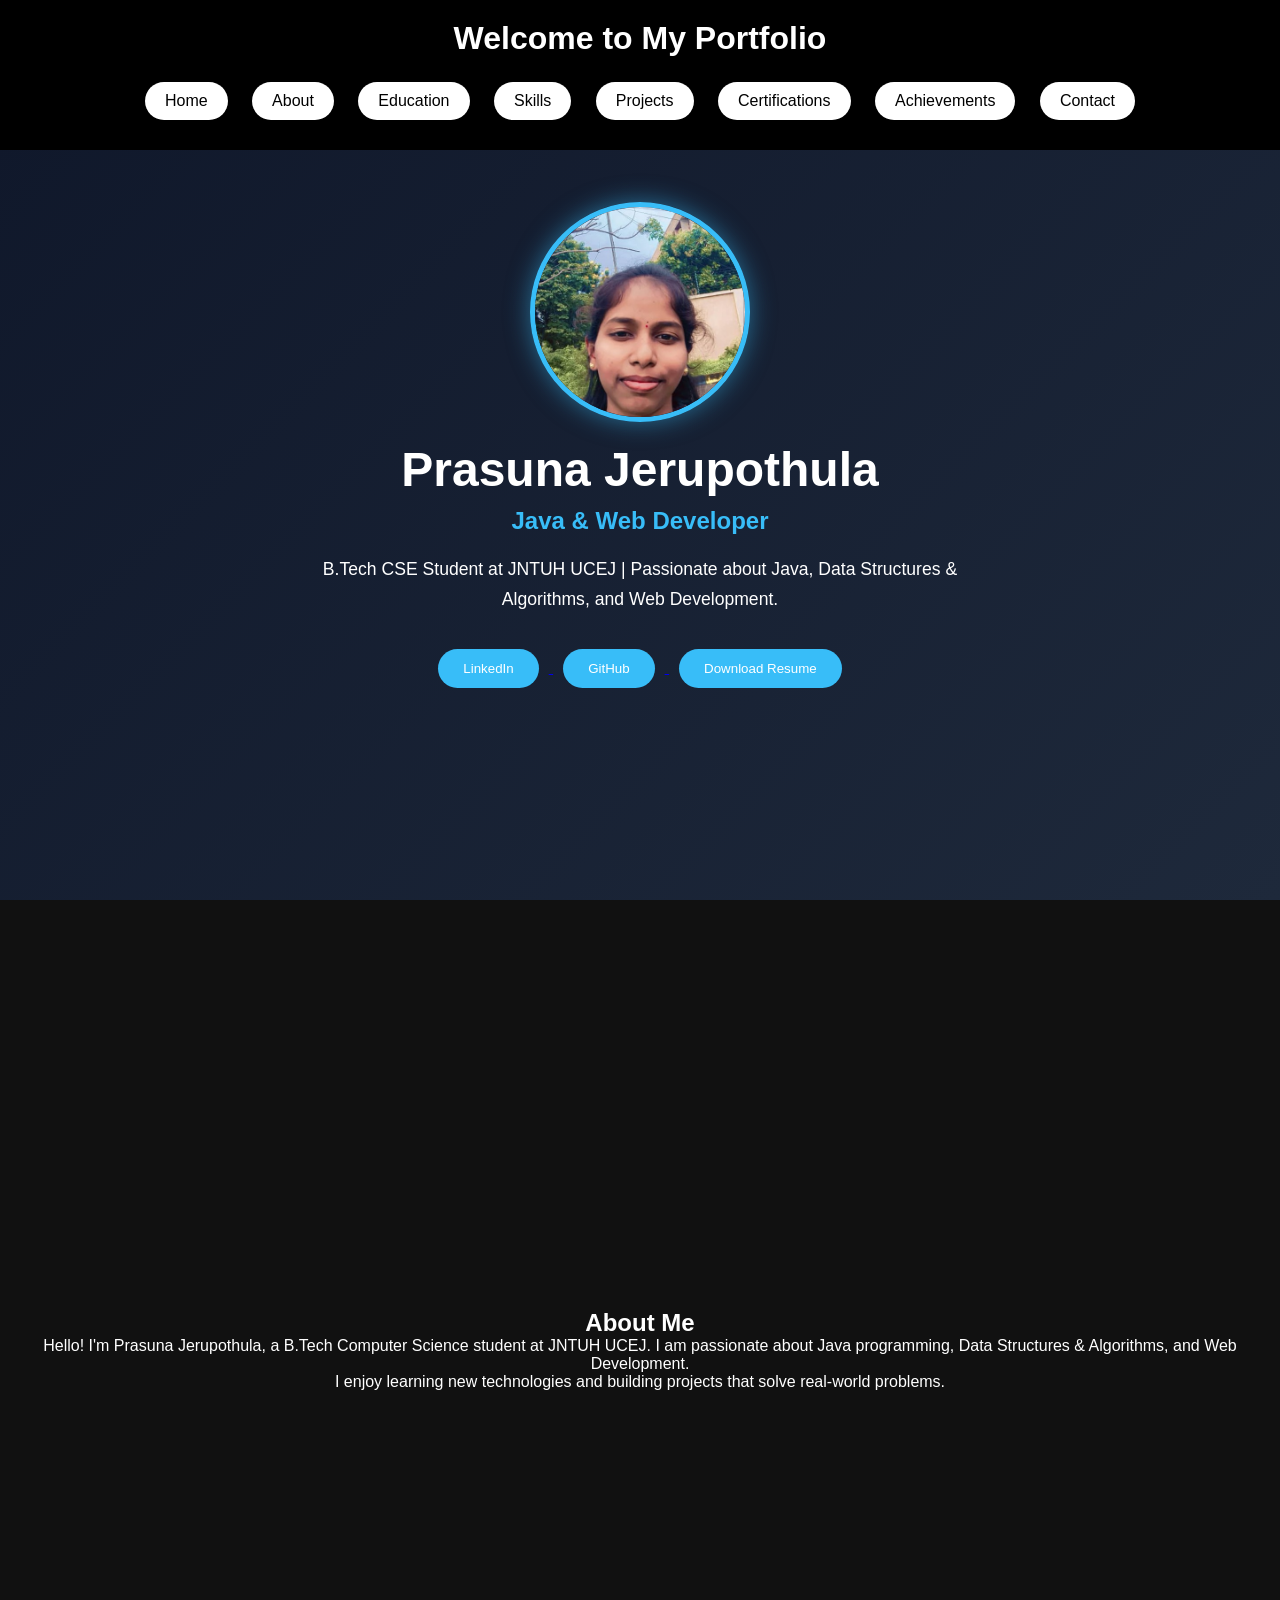
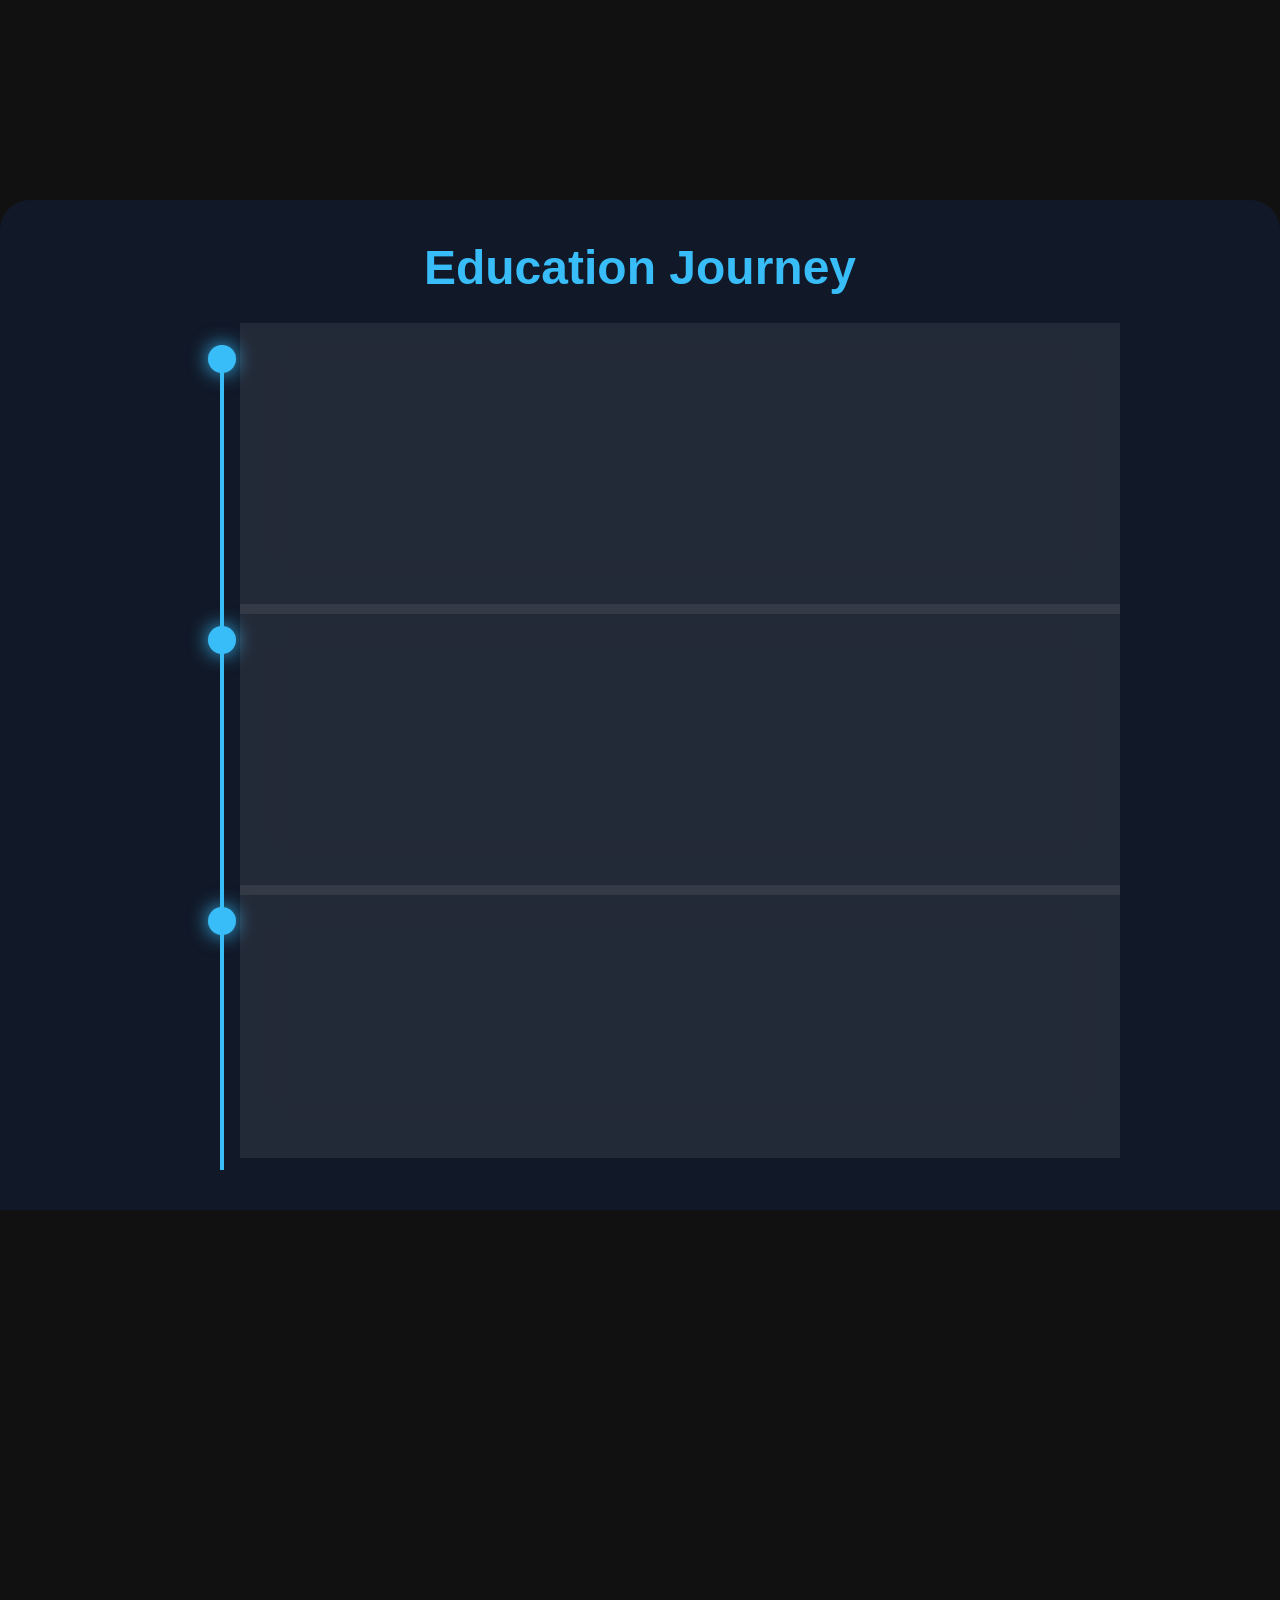
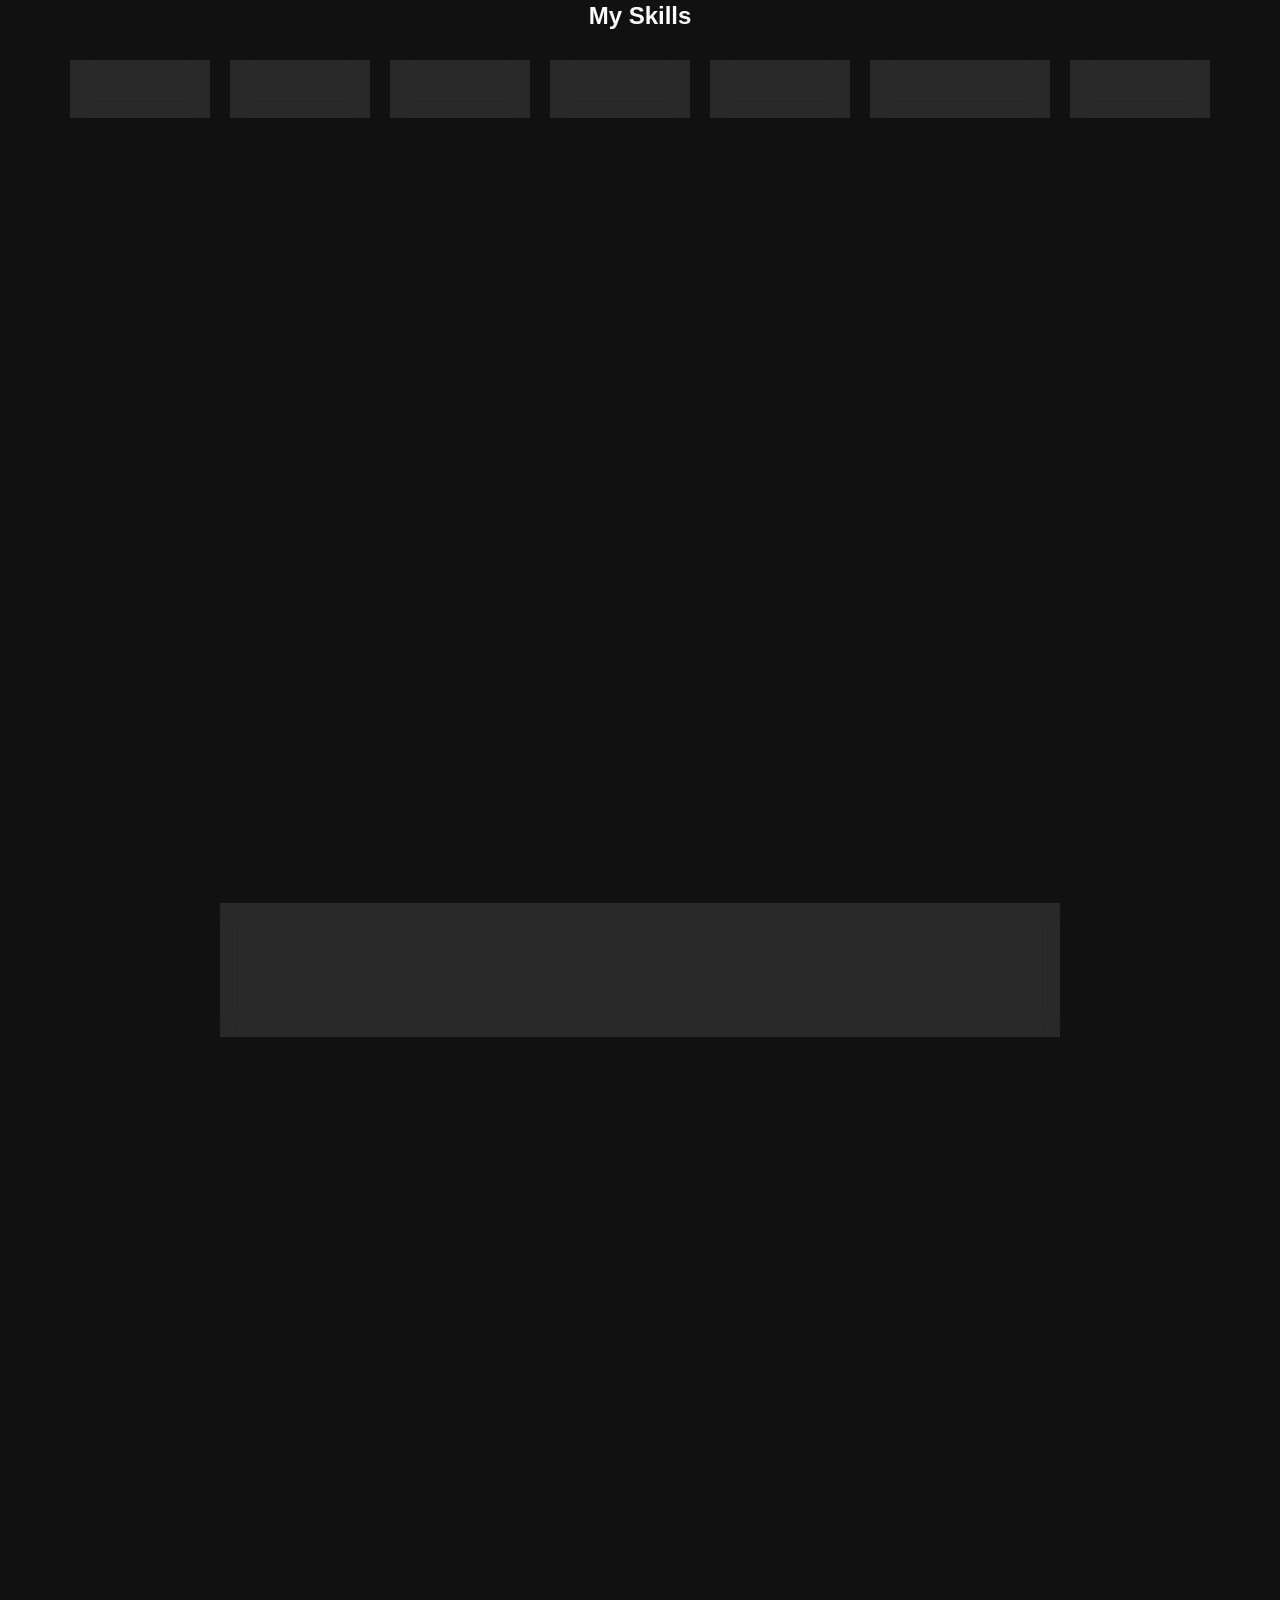
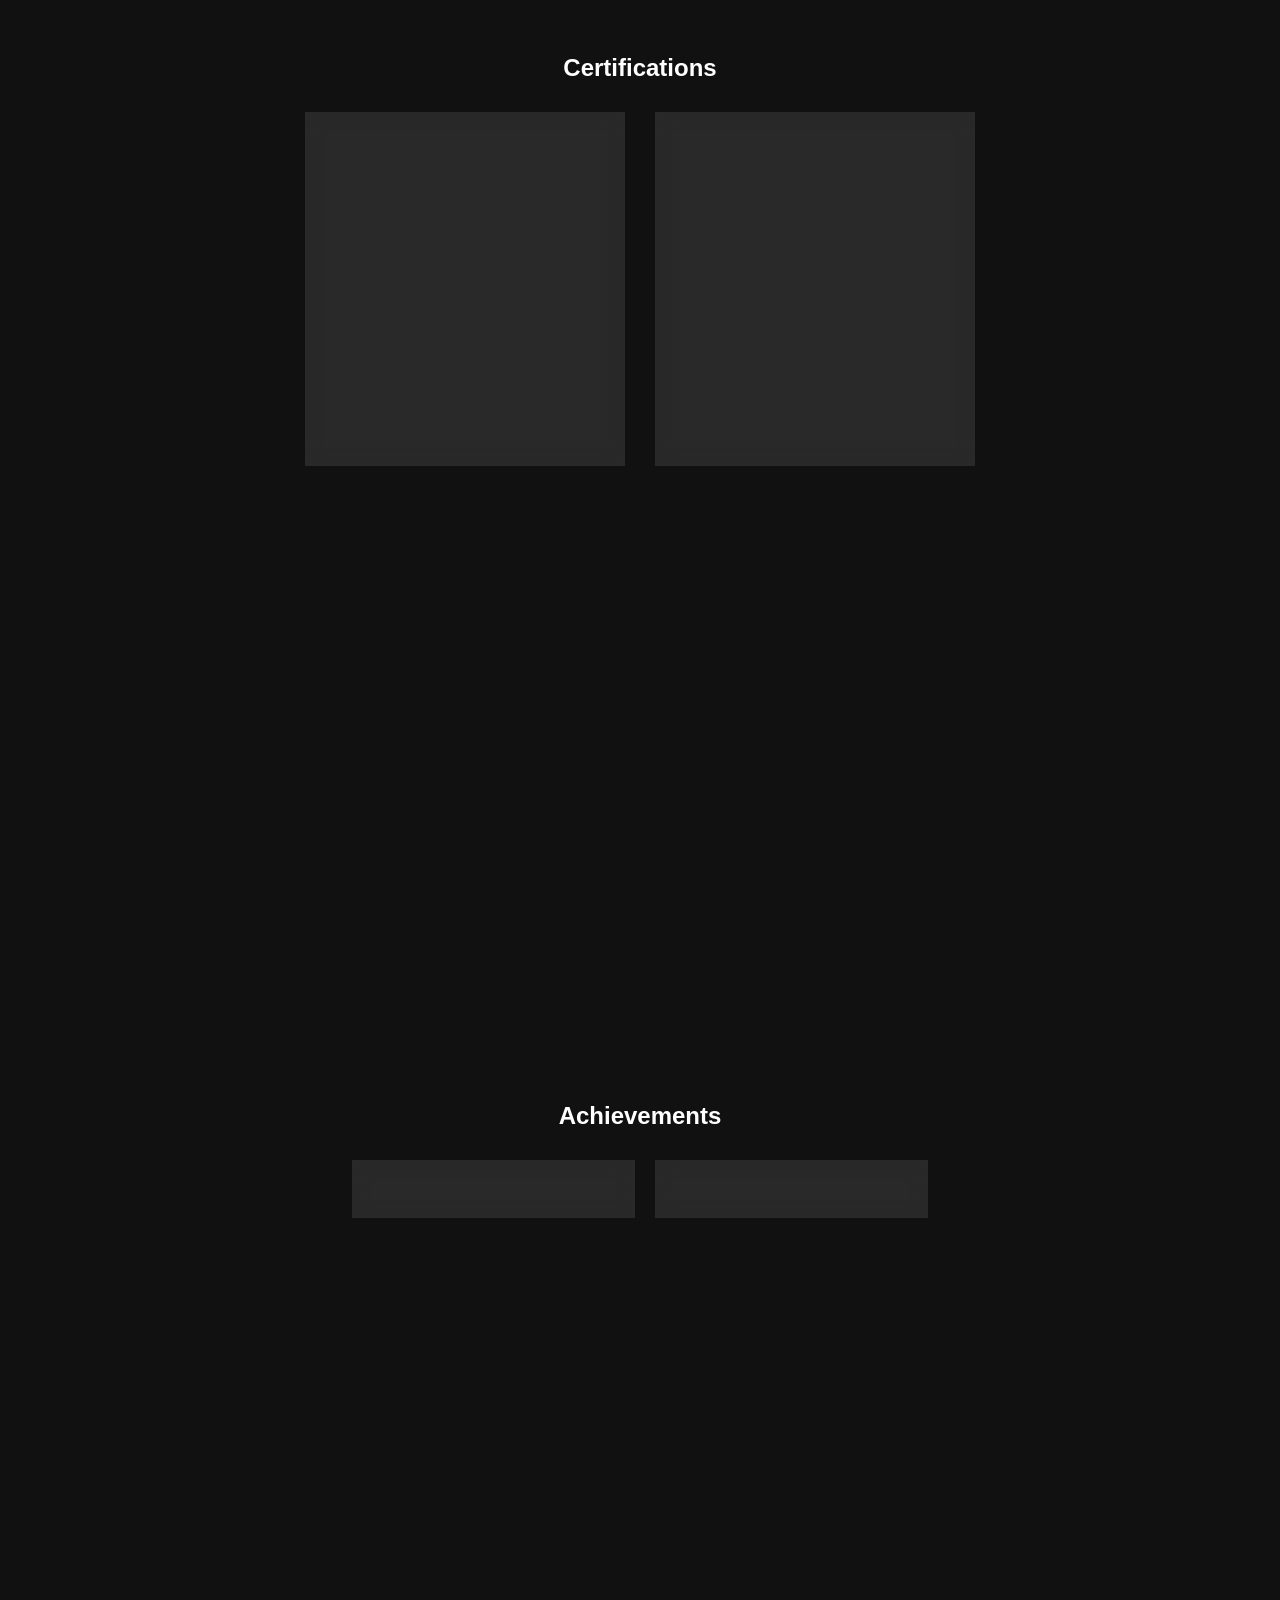
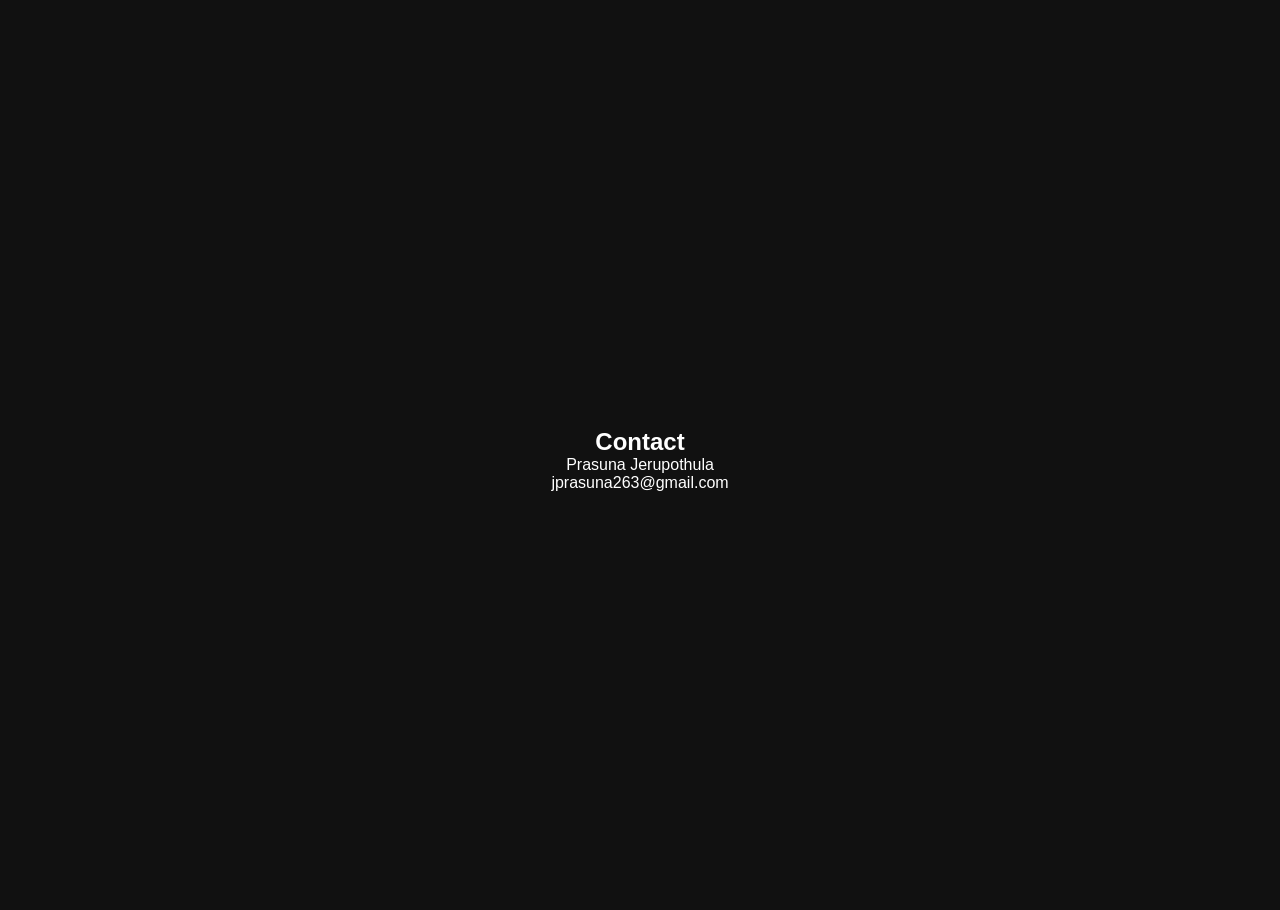
==== index.html @ fb0a6ddb "Rename portfolio.html to index.html" ====
<!DOCTYPE html>
<html lang="en">
<head>
    <meta charset="UTF-8">
    <meta name="viewport" content="width=device-width, initial-scale=1.0">
    <title>Portfolio</title>

    <link rel="stylesheet" href="style.css">
</head>

<body>

<header>
    <h1>Welcome to My Portfolio</h1>

    <nav>
        <a href="#home"><button>Home</button></a>
        <a href="#about"><button>About</button></a>
        <a href="#education"><button>Education</button></a>
        <a href="#skills"><button>Skills</button></a>
        <a href="#projects"><button>Projects</button></a>
        <a href="#certifications"><button>Certifications</button></a>
        <a href="#achievements"><button>Achievements</button></a>
        <a href="#contact"><button>Contact</button></a>
    </nav>
</header>

<main>
  <section id="home" class="hero">

    <img src="prasuna_jerupothula.jpeg" alt="Prasuna Profile" class="profile-pic">

    <h1>Prasuna Jerupothula</h1>

    <h2>Java & Web Developer</h2>

    <p>
        B.Tech CSE Student at JNTUH UCEJ | Passionate about Java,
        Data Structures & Algorithms, and Web Development.
    </p>

    <div class="hero-buttons">

        <a href="https://linkedin.com/in/j-prasuna-7b04a632a" target="_blank">
            <button>LinkedIn</button>
        </a>

        <a href="https://github.com/Prasuna-Jerupothula" target="_blank">
            <button>GitHub</button>
        </a>

        <a href="Prasuna_Resume.pdf" download target="balnk">
            <button>Download Resume</button>
        </a>

    </div>

</section>
    <section id="about" class="panel about">

    <h1>About Me</h1>

    <p>
        Hello! I'm Prasuna Jerupothula, a B.Tech Computer Science student
        at JNTUH UCEJ. I am passionate about Java programming, Data Structures
        & Algorithms, and Web Development.
    </p>

    <p>
        I enjoy learning new technologies and building projects that solve
        real-world problems.
    </p>

</section>
    <section id="education" class="panel education">

    <h1 class="edu-title">Education Journey</h1>

    <div class="roadmap">

        <!-- B.Tech -->
        <div class="roadmap-item">
            <div class="roadmap-dot"></div>

            <div class="roadmap-card">
                <span class="year">2024 - 2028</span>

                <h2>B.Tech - Computer Science & Engineering</h2>

                <h3>JNTUH University College of Engineering Jagtial</h3>

                <p>
                    Currently pursuing my Bachelor's degree in Computer Science
                    and Engineering with a focus on programming, web development,
                    and problem solving.
                </p>

                <span class="status pursuing">Currently Pursuing</span>
            </div>
        </div>

        <!-- Intermediate -->
        <div class="roadmap-item">
            <div class="roadmap-dot"></div>

            <div class="roadmap-card">
                <span class="year">2022 - 2024</span>

                <h2>Intermediate Education</h2>

                <h3>TSWREIS Junior College, Rangareddy</h3>

                <p>
                    Completed Intermediate education with a strong academic
                    foundation that prepared me for engineering studies.
                </p>

                <span class="status completed">Completed</span>
            </div>
        </div>

        <!-- SSC -->
        <div class="roadmap-item">
            <div class="roadmap-dot"></div>

            <div class="roadmap-card">
                <span class="year">2022</span>

                <h2>Secondary School Education (SSC)</h2>

                <h3>TSRS & Junior College, Vangara</h3>

                <p>
                    Successfully completed secondary school education with
                    excellent academic performance.
                </p>

                <span class="status completed">Completed</span>
            </div>
        </div>

    </div>

</section>
    <section id="skills" class="panel skills">

    <h1>My Skills</h1>

    <div class="skills-container">

        <div class="skill-card">Java</div>
        <div class="skill-card">DSA</div>
        <div class="skill-card">HTML5</div>
        <div class="skill-card">CSS3</div>
        <div class="skill-card">Python</div>
        <div class="skill-card">C Programming</div>
        <div class="skill-card">GitHub</div>

    </div>

</section>

    
    <section id="projects" class="panel projects">
     <div class="project-card">
     <h1>Project</h1>
    <h2>Smart Events Discovery and Management</h2>

    <p>
        A centralized platform that helps students discover,
        register and manage events efficiently.
    </p>

</div>
        

    </section>
    <section id="certifications" class="panel certifications">

    <h1>Certifications</h1>

    <div class="certificate-container">

        <div class="certificate-card">

            <img src="ibmcybersecuritycertificate.jpeg"
                 alt="IBM Cyber Security Certificate">

            <h3>IBM Cyber Security</h3>

            <a href="ibmcybersecuritycertificate.jpeg"
               target="_blank">
                View Certificate
            </a>

        </div>

        <div class="certificate-card">

            <img src="projectparticipation.jpeg"
                 alt="Project Participation Certificate">

            <h3>Project Participation</h3>

            <a href="certificates/project-participation.jpg"
               target="_blank">
                View Certificate
            </a>

        </div>

    </div>

</section>
    
     <section id="achievements" class="panel">

    <h1>Achievements</h1>

    <div class="skills-container">

        <div class="skill-card">
            9.4 CGPA in First Year B.Tech
        </div>

        <div class="skill-card">
            Academic Project Presenter
        </div>

    </div>

</section>


    <section id="contact" class="panel contact">

        <h1>Contact</h1>

        <p>Prasuna Jerupothula</p>

        <p>jprasuna263@gmail.com</p>

    </section>

</main>

</body>
</html>
---- style.css ----
*{
    margin:0;
    padding:0;
    box-sizing:border-box;
}

html{
    scroll-behavior:smooth;
}

body{
    font-family:Arial, sans-serif;
    background:#111;
}
.hero{
    min-height:100vh;
    background:linear-gradient(135deg,#0f172a,#1e293b);
    display:flex;
    flex-direction:column;
    justify-content:center;
    align-items:center;
    text-align:center;
    color:white;
    padding:40px;
}

.profile-pic{
    width:220px;
    height:220px;
    border-radius:50%;
    object-fit:cover;
    border:5px solid #38bdf8;
    margin-bottom:20px;
    box-shadow:0 0 25px rgba(56,189,248,0.5);
}

.hero h1{
    font-size:3rem;
    margin-bottom:10px;
}

.hero h2{
    color:#38bdf8;
    margin-bottom:20px;
}

.hero p{
    max-width:700px;
    font-size:1.1rem;
    line-height:1.7;
}

.hero-buttons{
    margin-top:25px;
}

.hero-buttons button{
    padding:12px 25px;
    margin:10px;
    border:none;
    border-radius:30px;
    background:#38bdf8;
    color:white;
    cursor:pointer;
    transition:0.3s;
}

.hero-buttons button:hover{
    transform:translateY(-5px);
}

/* Header */

header{
    position:fixed;
    top:0;
    width:100%;
    background:black;
    padding:20px;
    text-align:center;
    z-index:100;
}

header h1{
    color:white;
    margin-bottom:15px;
}

header button{
    padding:10px 20px;
    margin:10px;
    border:none;
    border-radius:25px;
    cursor:pointer;
    background:white;
    font-size:16px;
    transition:0.3s;
}
header button:hover{
    background:#38bdf8;
    color:white;
    transform:translateY(-3px);
}
#about,#education,#skills,#projects,#contact{
    scroll-margin-top:120px;
}

/* Panels */

.panel{
    min-height:100vh;


    

    display:flex;
    flex-direction:column;
    justify-content:center;
    align-items:center;

    text-align:center;

    padding:40px;

    color:white;

    border-radius:30px 30px 0 0;
}
.education{
    background:#111827;
    color:white;
}

.edu-title{
    text-align:center;
    font-size:3rem;
    margin-bottom:50px;
    color:#38bdf8;
}

.roadmap{
    position:relative;
    width:80%;
    max-width:900px;
    margin:auto;
}

.roadmap::before{
    content:"";
    position:absolute;
    left:30px;
    top:0;
    width:4px;
    height:100%;
    background:#38bdf8;
}

.roadmap-item{
    position:relative;
    margin-bottom:50px;
    padding-left:80px;
}

.roadmap-dot{
    position:absolute;
    left:18px;
    width:28px;
    height:28px;
    background:#38bdf8;
    border-radius:50%;
    box-shadow:0 0 20px #38bdf8;
}

.roadmap-card{
    background:rgba(255,255,255,0.08);
    backdrop-filter:blur(10px);
    padding:25px;
    border-radius:20px;
    box-shadow:0 8px 20px rgba(0,0,0,0.3);
    transition:0.3s;
}

.roadmap-card:hover{
    transform:translateY(-5px);
}

.year{
    color:#38bdf8;
    font-weight:bold;
    font-size:1rem;
}

.roadmap-card h2{
    margin:10px 0;
}

.roadmap-card h3{
    color:#cbd5e1;
    margin-bottom:10px;
}

.status{
    display:inline-block;
    margin-top:15px;
    padding:8px 15px;
    border-radius:20px;
    font-size:14px;
}

.pursuing{
    background:#2563eb;
}

.completed{
    background:#059669;
}

@media(max-width:768px){

    .roadmap{
        width:95%;
    }

    .roadmap-item{
        padding-left:60px;
    }

    .edu-title{
        font-size:2rem;
    }
}
/* Individual Sections */

.skills-container{
    display:flex;
    flex-wrap:wrap;
    justify-content:center;
    gap:20px;
    margin-top:30px;
}

.skill-card{
    background:rgba(255,255,255,0.1);
    backdrop-filter:blur(10px);
    padding:20px 30px;
    border-radius:15px;
    color:white;
    font-weight:bold;
    transition:0.3s;
    min-width:140px;
}

.skill-card:hover{
    transform:translateY(-10px);
    box-shadow:0 10px 25px rgba(56,189,248,0.4);
}
.project-card{
    background:rgba(255,255,255,0.1);
    backdrop-filter:blur(10px);
    width:70%;
    padding:30px;
    border-radius:20px;
    margin-top:20px;
    transition:0.3s;
}

.project-card:hover{
    transform:scale(1.03);
}
.certificate-container{
    display:flex;
    flex-wrap:wrap;
    justify-content:center;
    gap:30px;
    margin-top:30px;
}

.certificate-card{
    width:320px;
    background:rgba(255,255,255,0.1);
    backdrop-filter:blur(10px);
    border-radius:20px;
    padding:20px;
    text-align:center;
    transition:0.3s;
}

.certificate-card:hover{
    transform:translateY(-8px);
}

.certificate-card img{
    width:100%;
    height:220px;
    object-fit:cover;
    border-radius:12px;
}

.certificate-card h3{
    margin:15px 0;
}

.certificate-card a{
    display:inline-block;
    text-decoration:none;
    background:#38bdf8;
    color:white;
    padding:10px 18px;
    border-radius:20px;
}
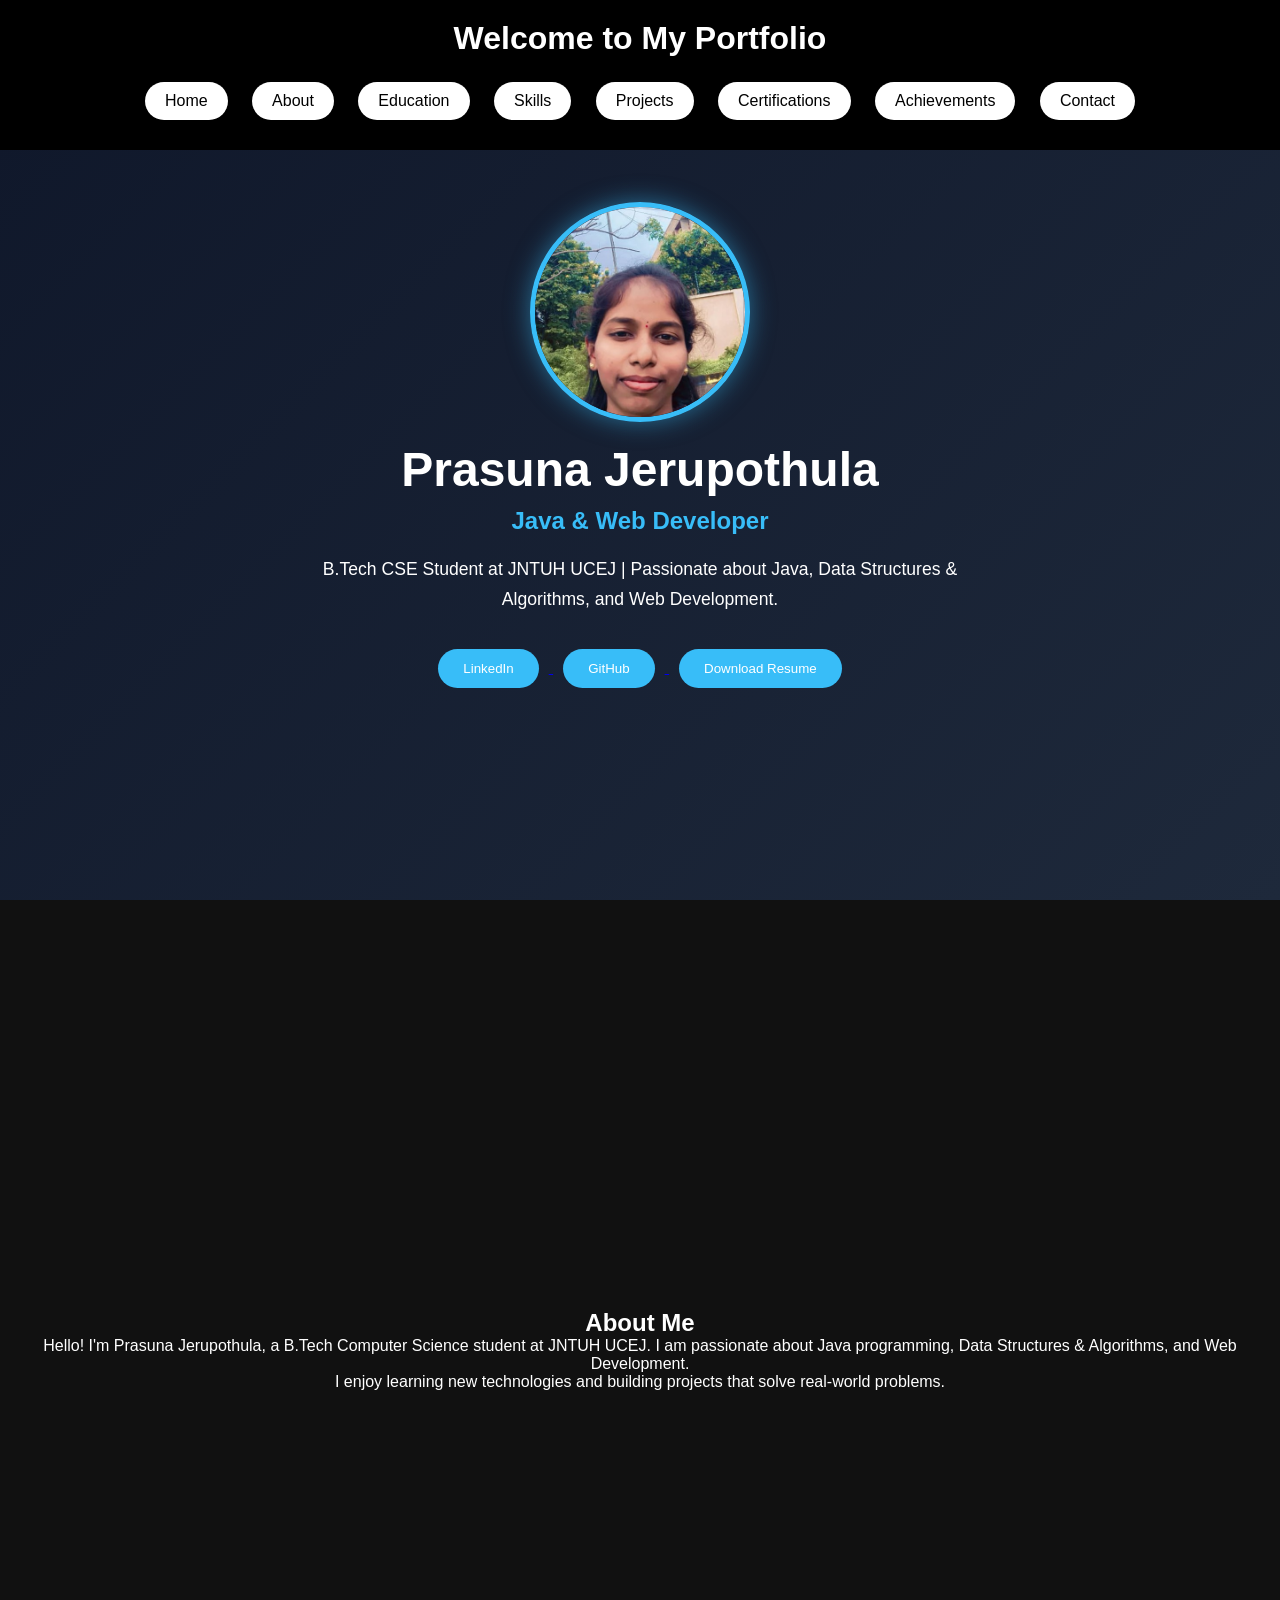
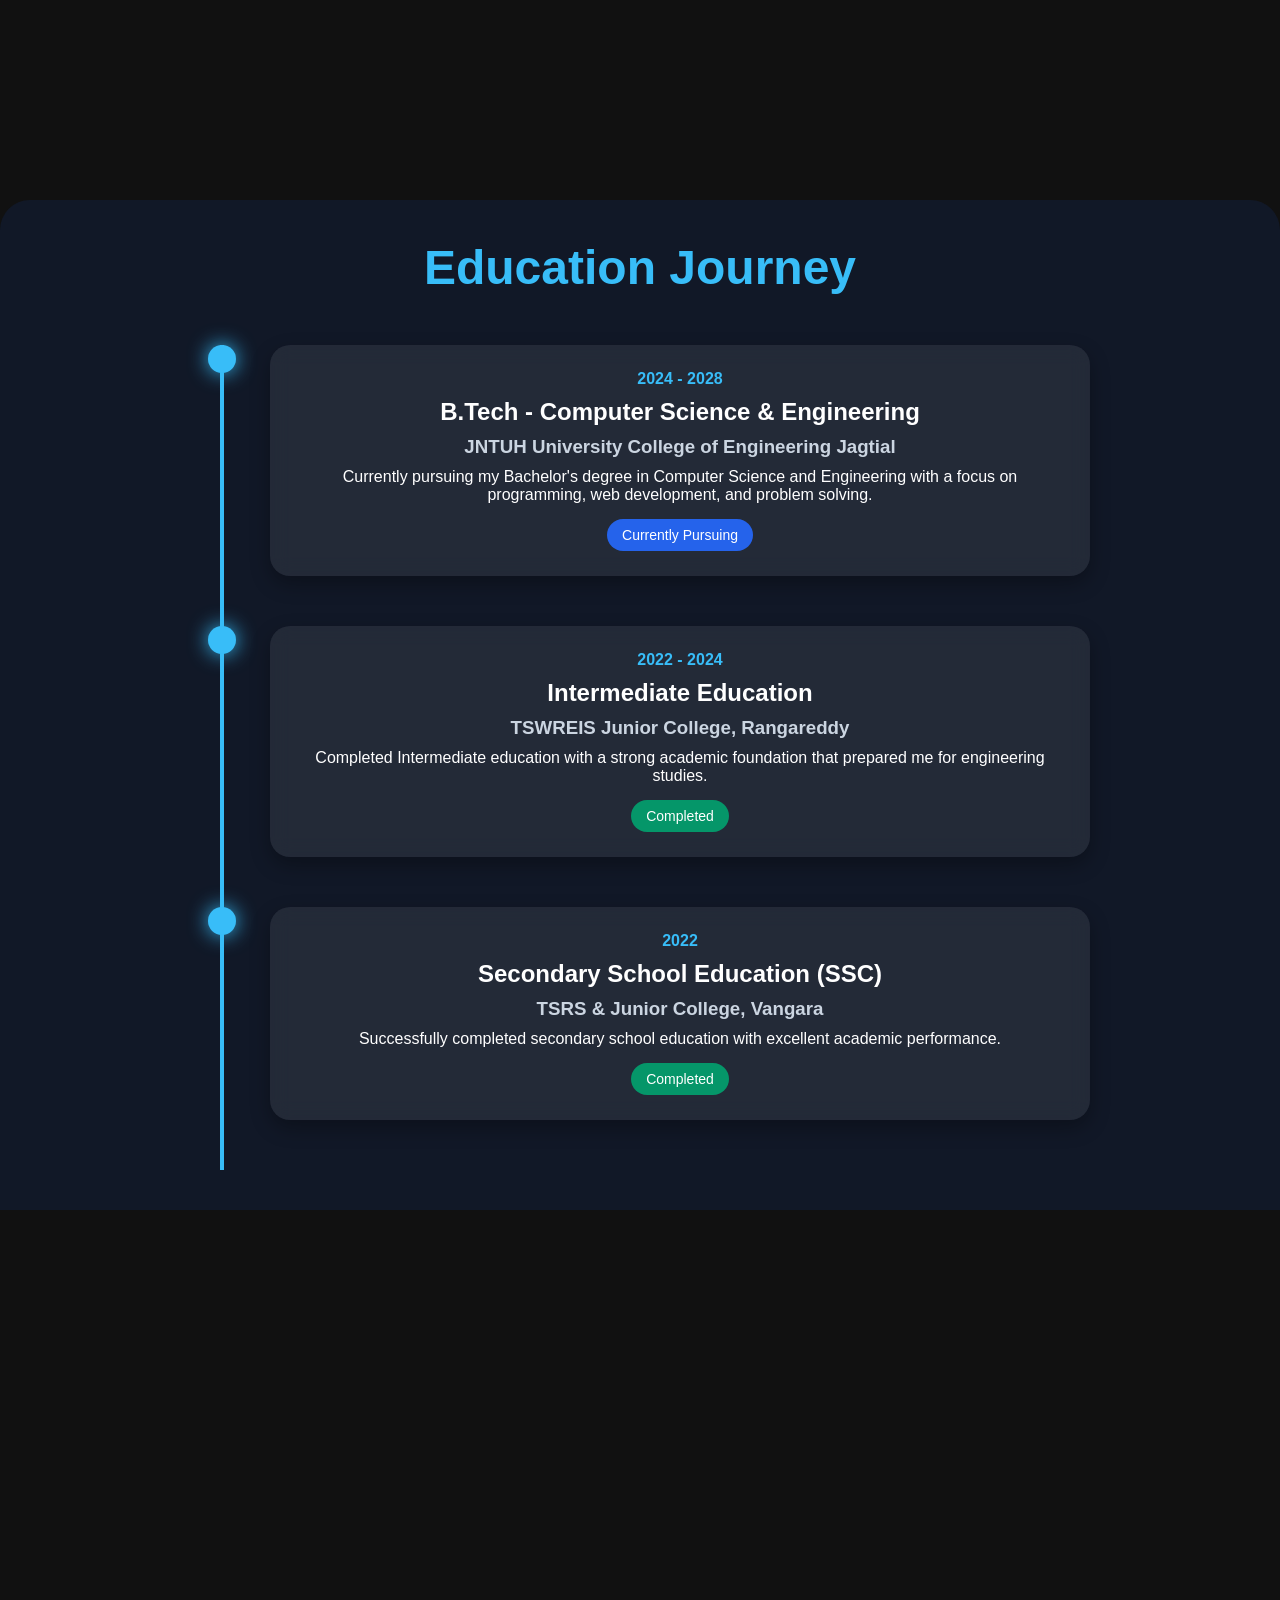
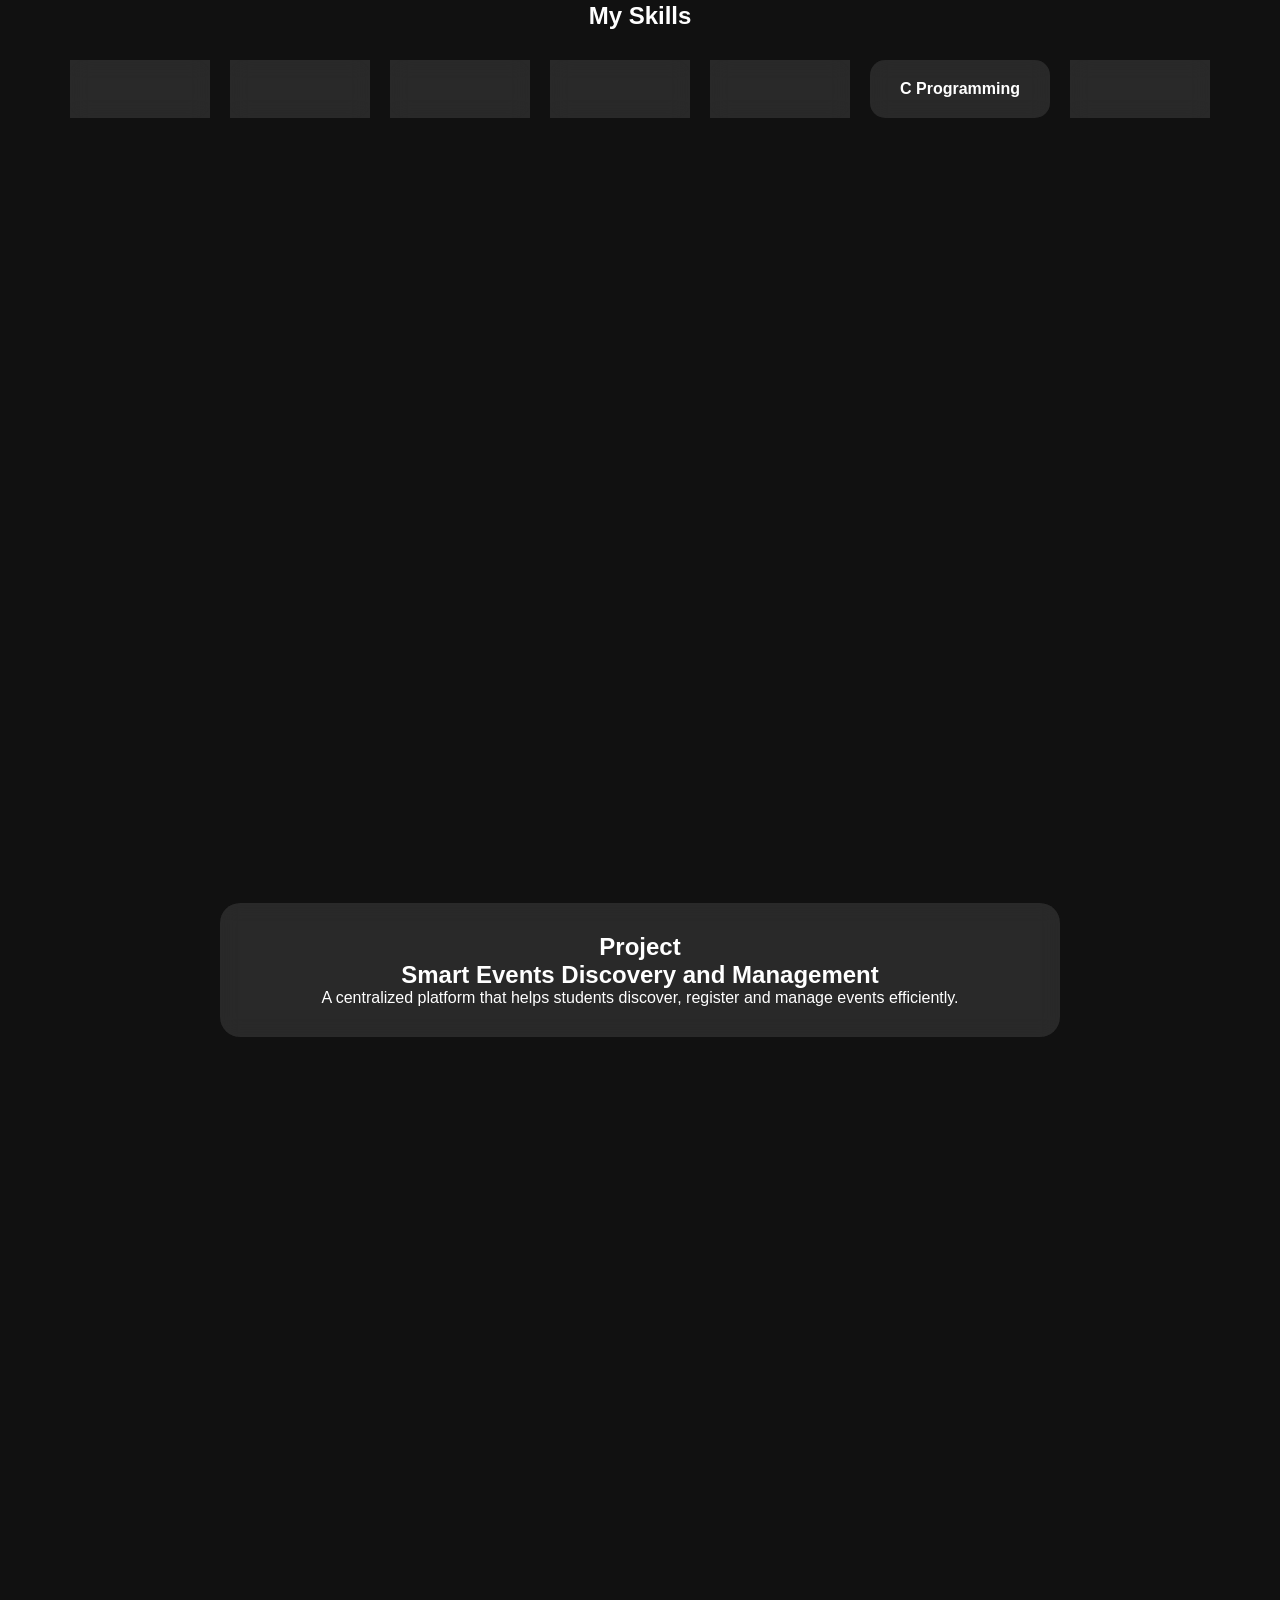
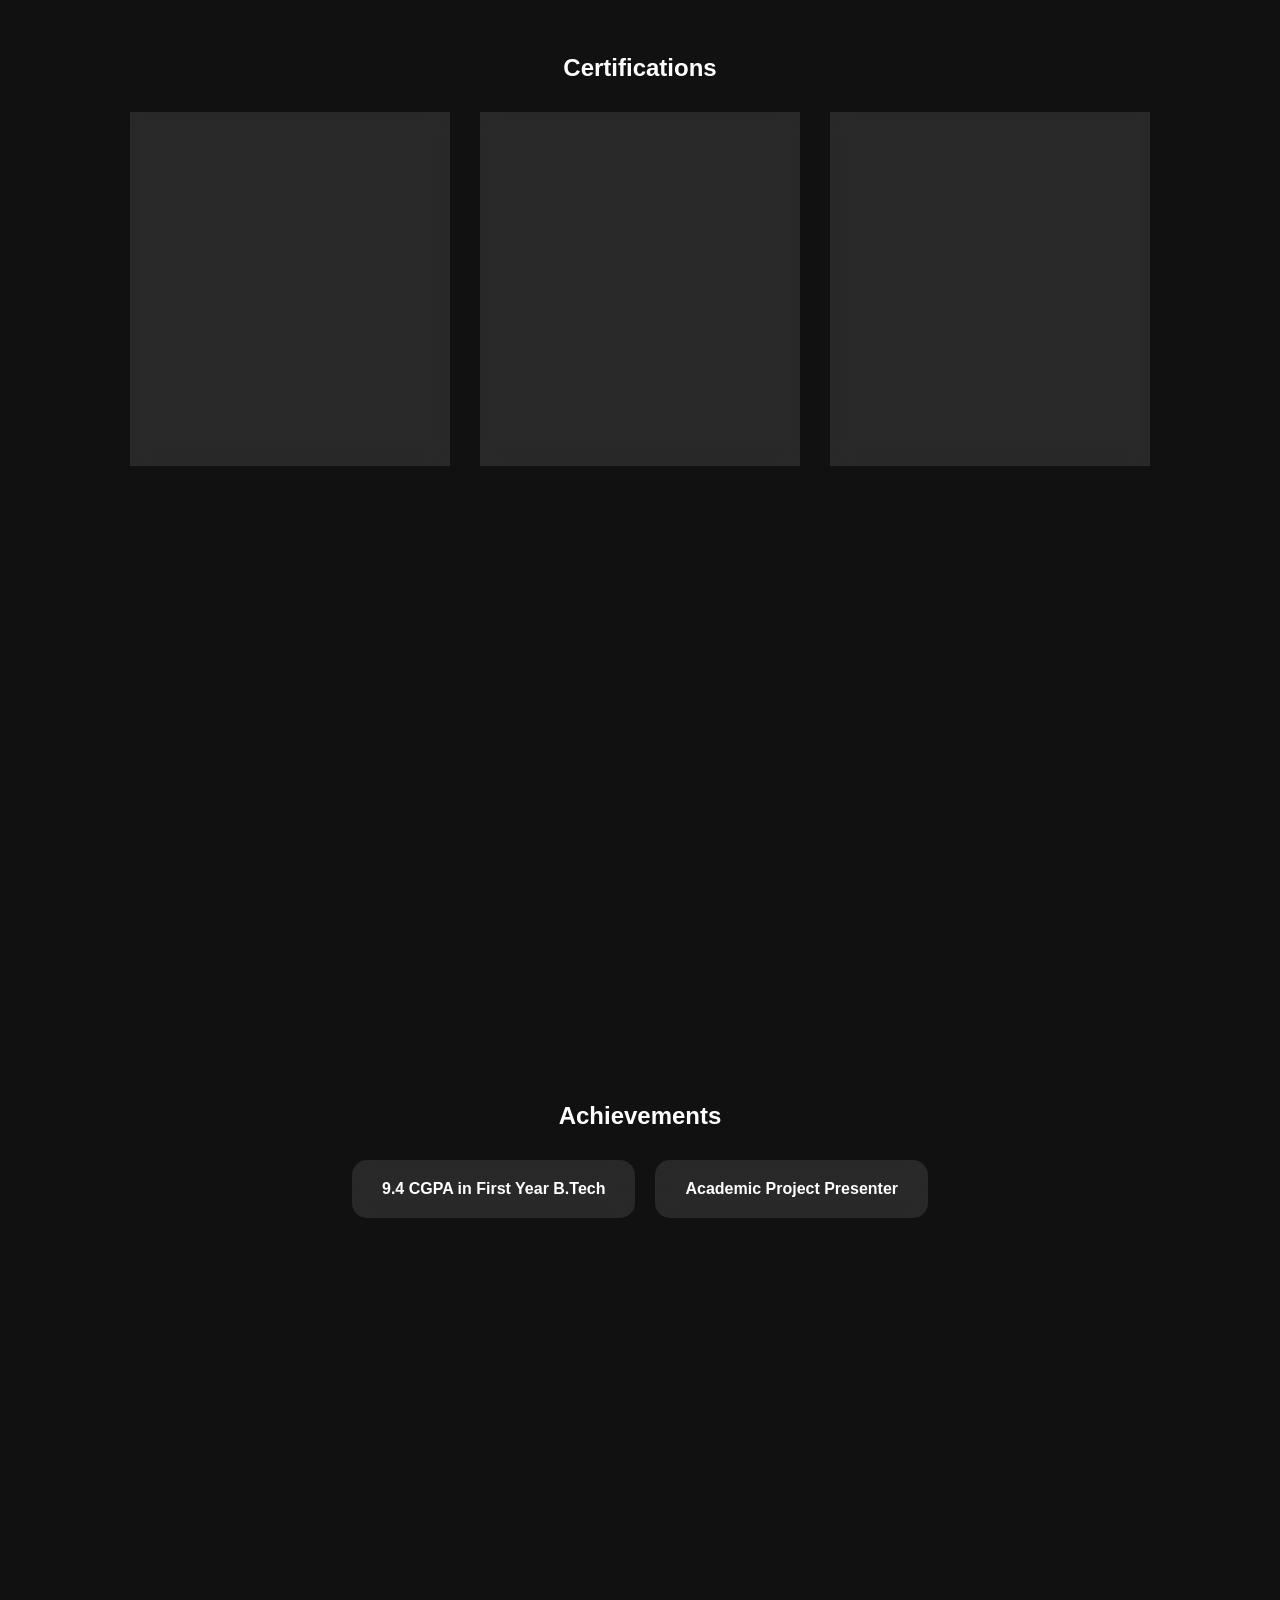
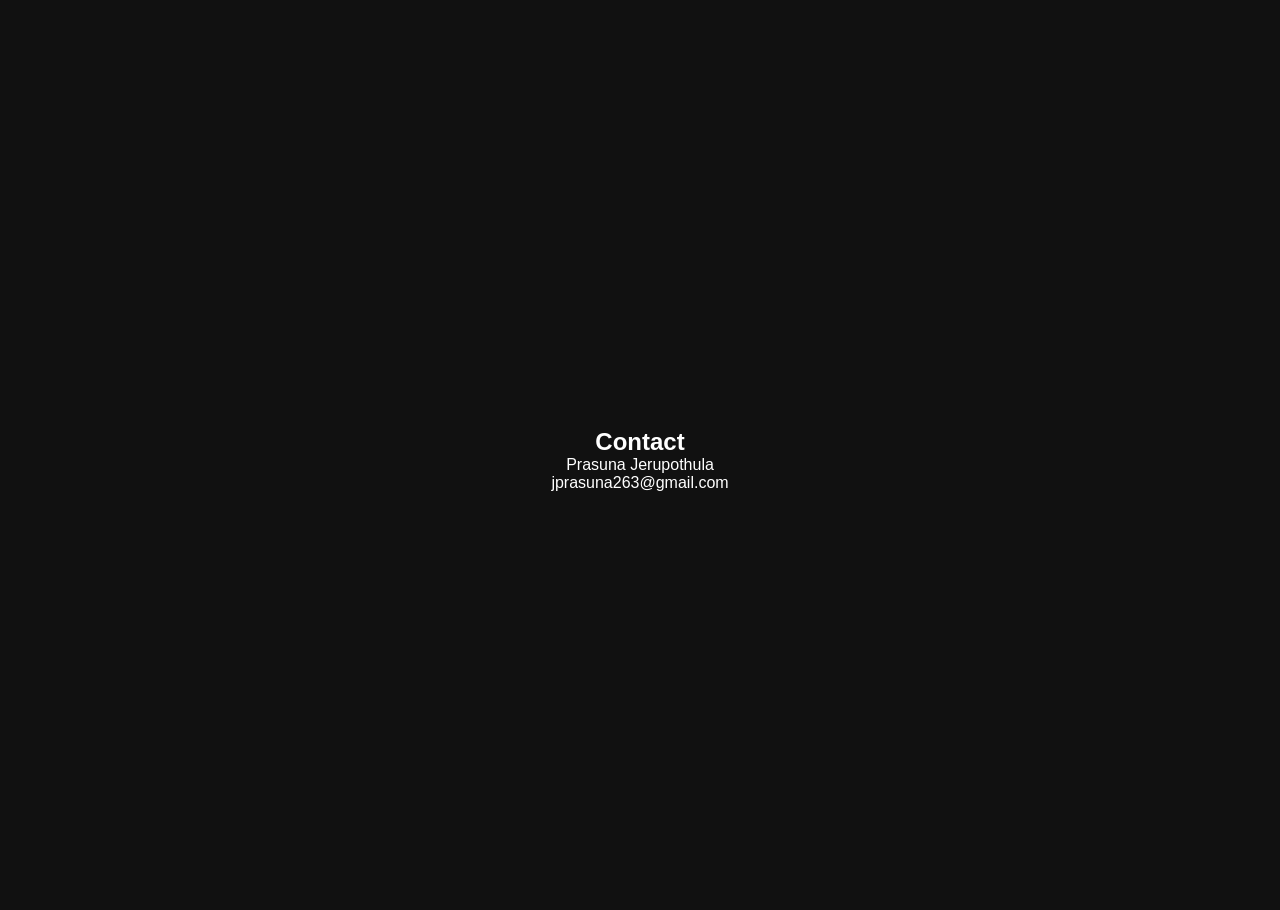
==== commit f6237bb5: "Restore complete portfolio HTML structure Restored the entire HTML structure of the portfolio page, " ====
--- a/index.html
+++ b/index.html
@@ -210,6 +210,19 @@
             </a>
 
         </div>
+        <div class="certificate-card">
+
+            <img src="InternshipCertificate.jpeg"
+                 alt="Internship Certificate">
+
+            <h3>Internship Certificate</h3>
+
+            <a href="Certificate.pdf"
+               target="_blank">
+                View Certificate
+            </a>
+
+        </div>
 
     </div>
 
